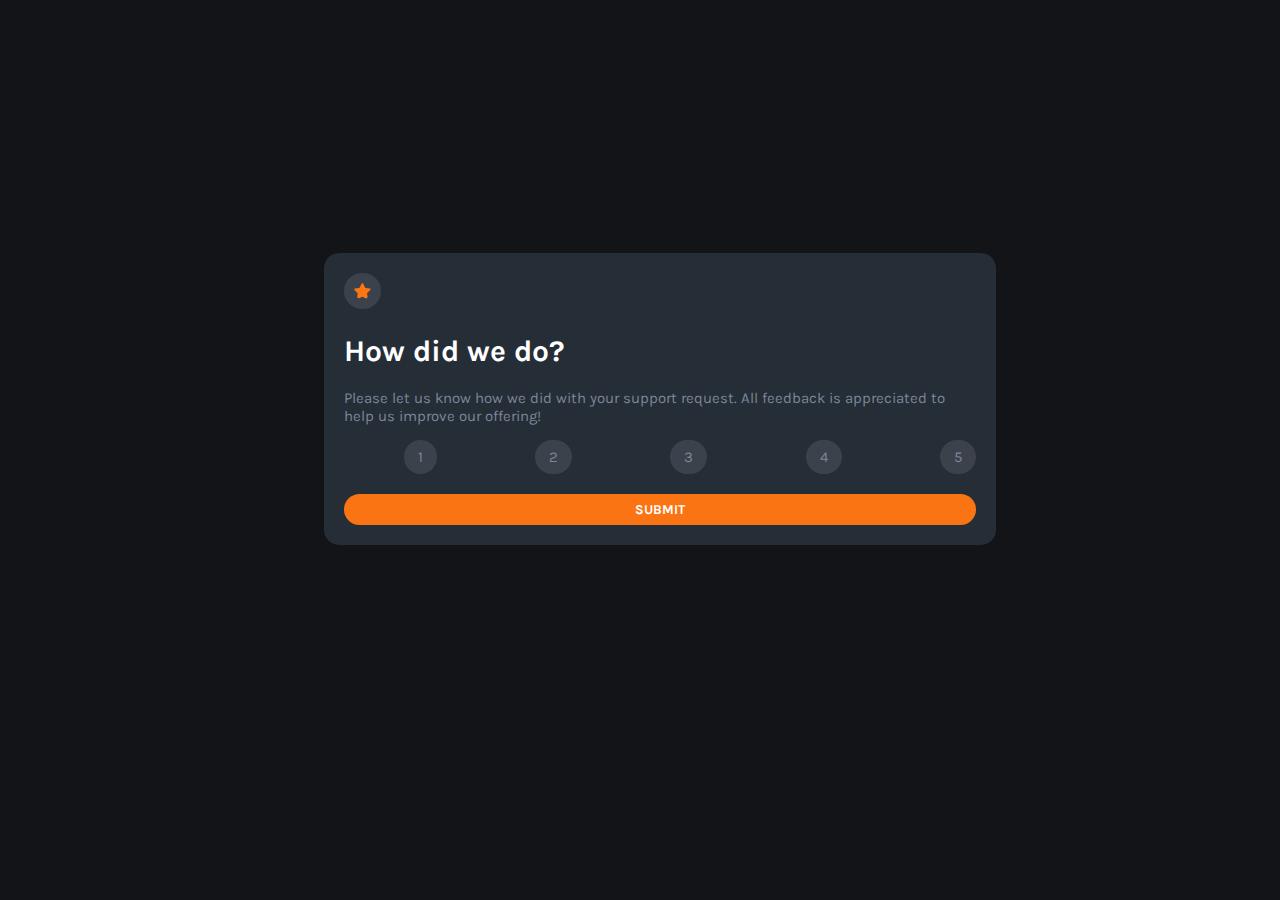
==== index.html @ b287a019 "first commit" ====
<!DOCTYPE html>
<html lang="en">
<head>
  <meta charset="UTF-8">
  <meta name="viewport" content="width=device-width, initial-scale=1.0"> <!-- displays site properly based on user's device -->
  <title>Rate Me</title>

  <link rel="preconnect" href="https://fonts.googleapis.com">
  <link rel="preconnect" href="https://fonts.gstatic.com" crossorigin>
  <link href="https://fonts.googleapis.com/css2?family=Karla:wght@400;700&display=swap" rel="stylesheet">
  <link rel="icon" type="image/png" sizes="32x32" href="./images/favicon-32x32.png">
  <link rel="stylesheet" href="style.css">

  <script type="text/javascript" src="script.js"></script>

  <title>Frontend Mentor | Interactive rating component</title>

</head>
<body>

  <!-- Rating state start -->
  <div id="main" class="first_container">
    <img id="star-icon" src="/images/icon-star.svg" alt="star">
    <h1>How did we do?</h1>

    <p>Please let us know how we did with your support request. All feedback is appreciated 
    to help us improve our offering!</p>
    <div class="container">
      <input type="radio" name="rate" id="rate_1" value="1" />
      <label for="rate_1">1</label>
  
      <input type="radio" name="rate" id="rate_2" value="2" />
      <label for="rate_2">2</label>
      
      <input type="radio" name="rate" id="rate_3" value="3" />
      <label for="rate_3">3</label>

      <input type="radio" name="rate" id="rate_4" value="4" />
      <label for="rate_4">4</label>

      <input type="radio" name="rate" id="rate_5" value="5" />
      <label for="rate_5">5</label>

    </div>
    
    <button onclick="displayRating()">SUBMIT</button>
  </div>
  <!-- Rating state end -->

  <div id="thankyou-container" class="second_container">
    <img id="thankyou-img" src="images/illustration-thank-you.svg" alt="">
    <p id="revealRating">You selected <span id="answer"></span> out of 5</p>
    <h1>Thank you!</h1>
    <p>We appreciate you taking the time to give a rating. If you ever need more support, don’t hesitate to get in touch!</p>
</div>
  
</body>
</html>
---- style.css ----
* {
    font-family: 'Karla', sans-serif;
    font-size: 15px;
    color: #7C8798;
}

body {
    background-color: #121417;;
}

button:hover, .circle-bg:hover, label {
    cursor: pointer;
}

#main, #thankyou-container{
    background-color: #252D37;
    padding: 20px;
    border-radius: 15px;
    width: 50%;
    margin-top: 20%;
    margin-left: 25%;
    margin-right: 25%;
}

#thankyou-container {
    display: none;
}

#thankyou-container {
    text-align: center;
}

.selected {
    color:#FB7413;
    background-color: rgba(255, 255, 255, 0.10);
}

h1 {
    font-size: 2rem;
    color: white;
}

button {
    background-color: #FB7413;
    border: none;
    border-radius: 20px;
    padding: 8px;
    margin-top: 20px;
    width: 100%;
    color: white;
    font-size: .9rem;
    font-weight: 700;
}

#star-icon {
    padding: 10px 10px;
    background-color: rgba(255, 255, 255, 0.10);
    border-radius: 100px;
}

#revealRating {
    background-color: rgba(255, 255, 255, 0.10);
    color:#FB7413;
    border-radius: 40px;
    width: 60%;
    margin-left: auto;
    margin-right: auto;
}

#answer {
    color:#FB7413; 
}

input {
    visibility:hidden;
}

input:checked + label {
    background: rgba(255, 255, 255, 0.80);
}

.container {
    display: flex;
    justify-content: space-between;
}

.circle-bg, label {
    background-color: rgba(255, 255, 255, 0.10);
    border-radius: 100px;
    padding: 8px 14px;
}

button:hover{
    color:#FB7413;
    background-color: white;
}

label:hover {
    background-color: #FB7413;
    color: white;
}
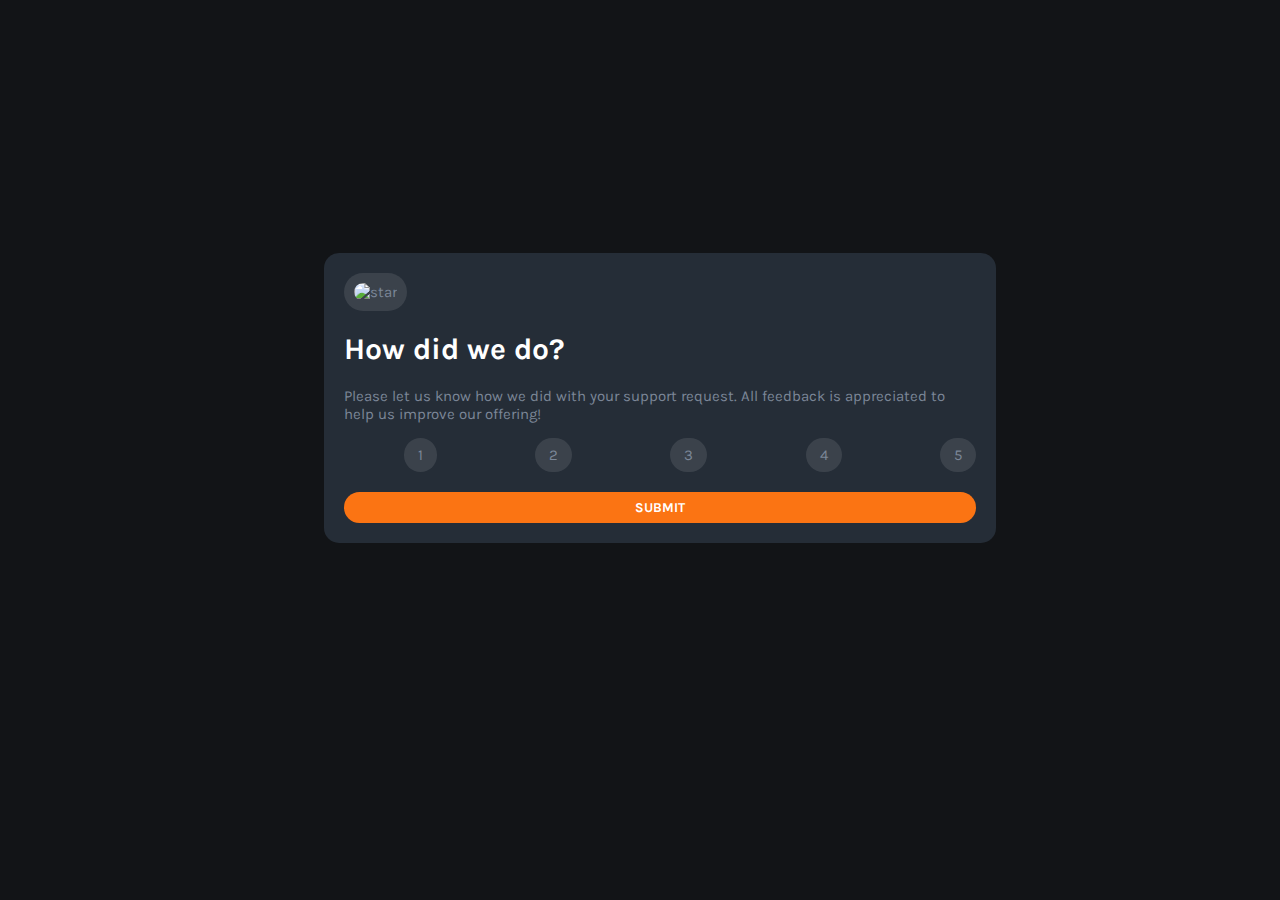
==== commit b3d762a9: "fixes" ====
--- a/index.html
+++ b/index.html
@@ -20,7 +20,7 @@
 
   <!-- Rating state start -->
   <div id="main" class="first_container">
-    <img id="star-icon" src="/images/icon-star.svg" alt="star">
+    <img id="star-icon" src="/interactive-rating-component-main/images/icon-star.svg" alt="star">
     <h1>How did we do?</h1>
 
     <p>Please let us know how we did with your support request. All feedback is appreciated 
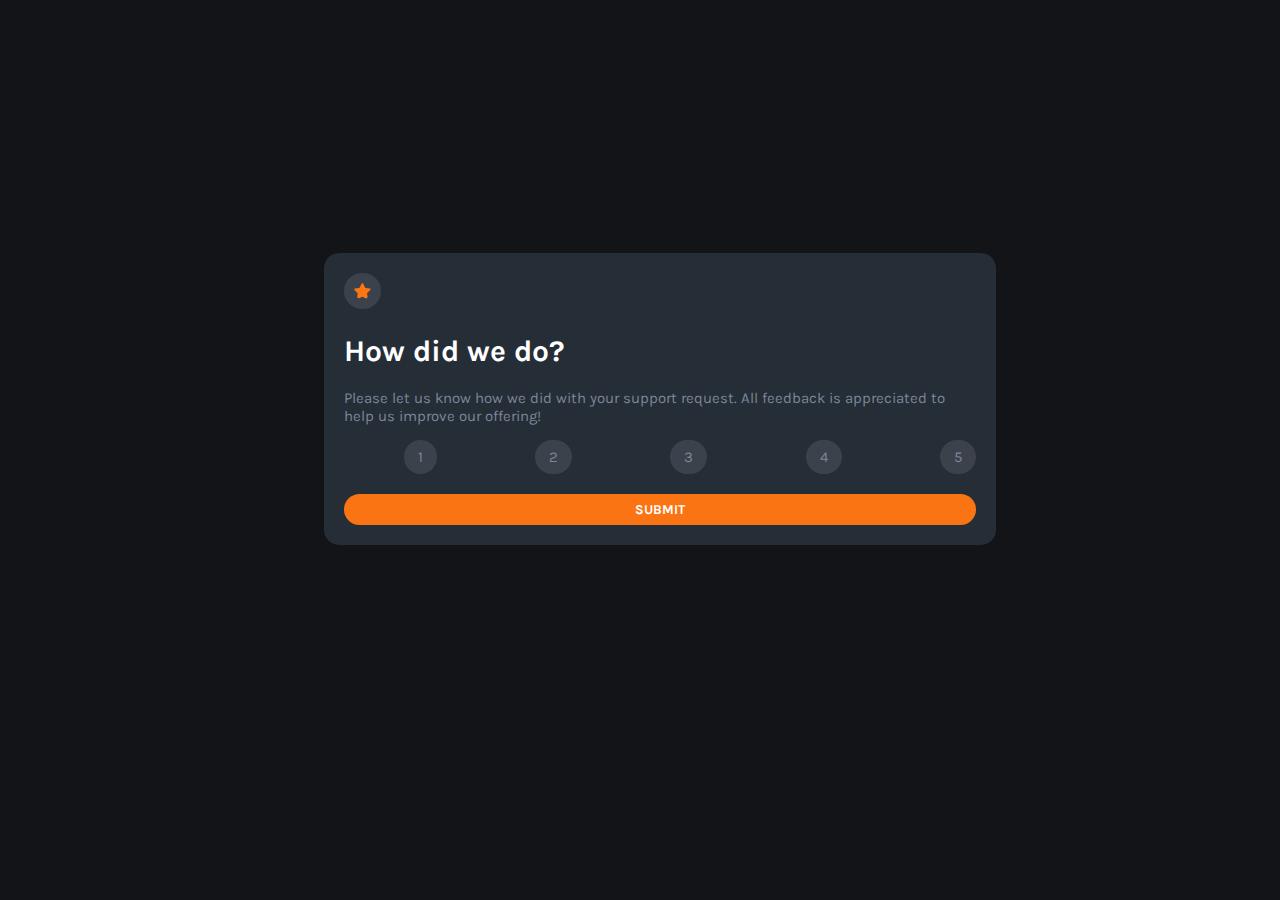
==== commit 085bfd49: "Update index.html" ====
--- a/index.html
+++ b/index.html
@@ -20,7 +20,7 @@
 
   <!-- Rating state start -->
   <div id="main" class="first_container">
-    <img id="star-icon" src="/interactive-rating-component-main/images/icon-star.svg" alt="star">
+    <img id="star-icon" src="images/icon-star.svg" alt="star">
     <h1>How did we do?</h1>
 
     <p>Please let us know how we did with your support request. All feedback is appreciated 
